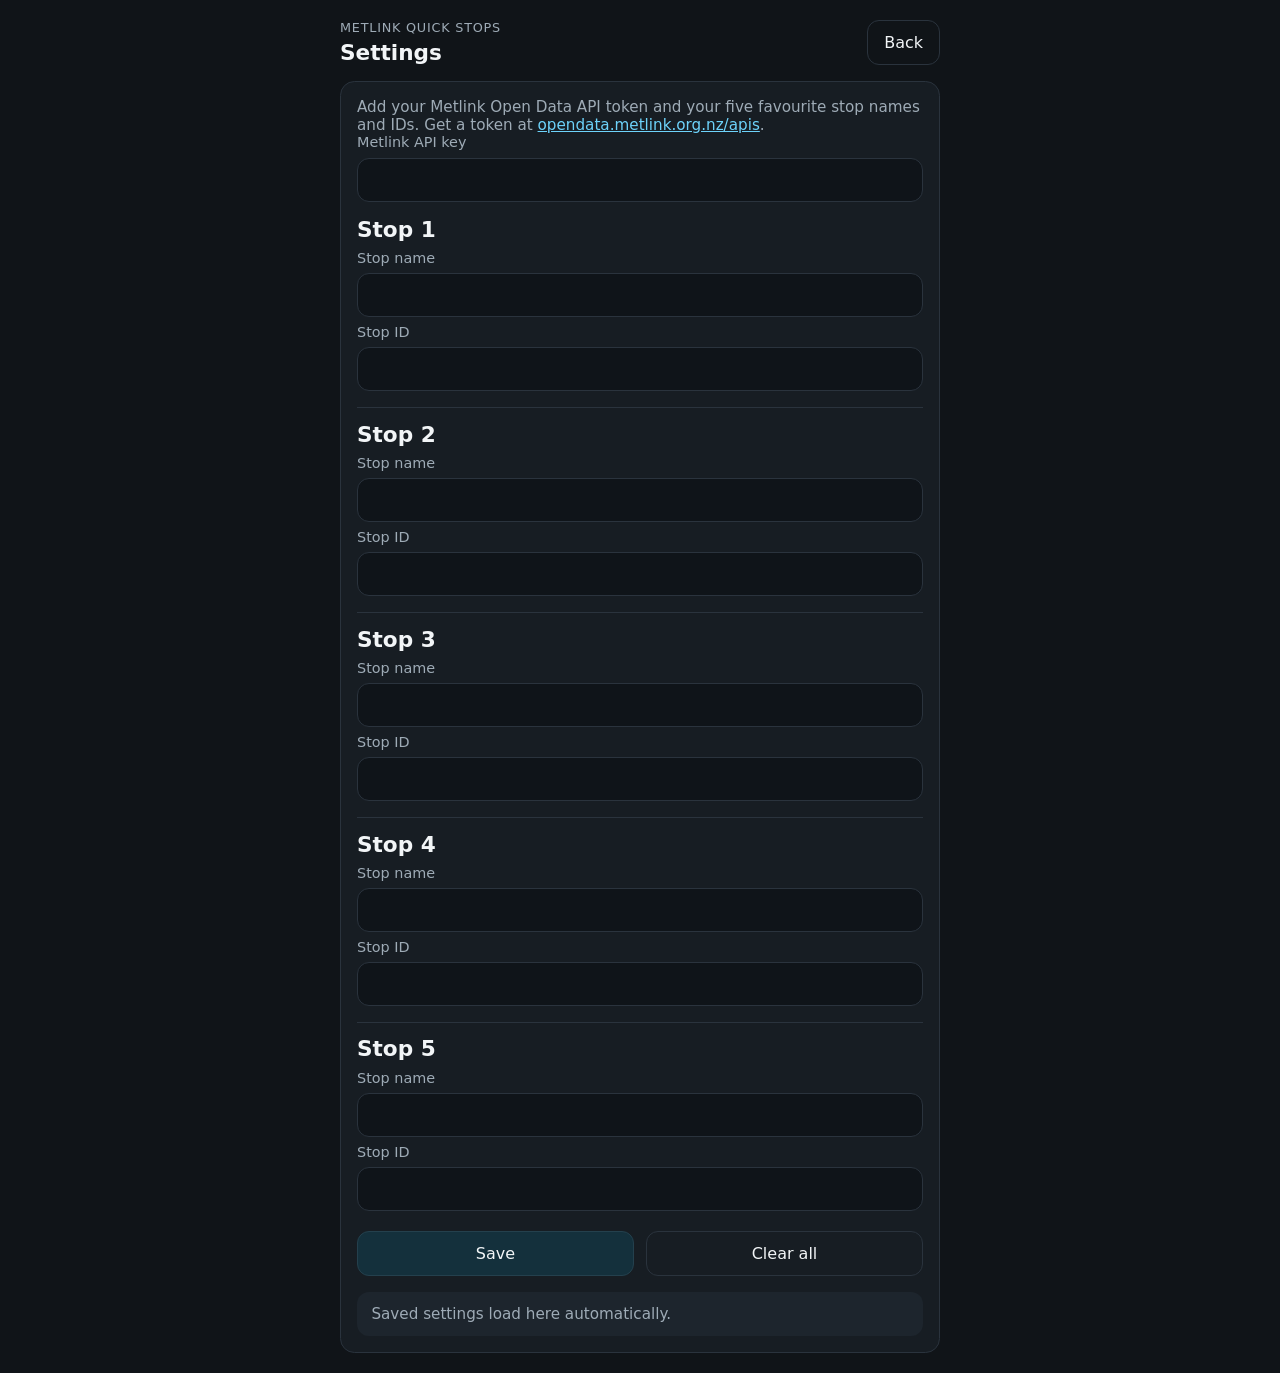
==== settings.html @ b12b5d27 "First cut" ====
<!DOCTYPE html>
<html lang="en">
<head>
  <meta charset="UTF-8">
  <meta name="viewport" content="width=device-width, initial-scale=1">
  <meta name="theme-color" content="#101418">
  <meta name="description" content="Settings for Metlink Quick Stops.">
  <link rel="manifest" href="./manifest.json">
  <link rel="icon" href="./icons/icon-192.svg" type="image/svg+xml">
  <link rel="apple-touch-icon" href="./icons/icon-192.svg">
  <link rel="stylesheet" href="./styles.css">
  <title>Metlink Quick Stops Settings</title>
</head>
<body>
  <main class="app-shell app-shell-form">
    <header class="topbar">
      <div>
        <p class="eyebrow">Metlink Quick Stops</p>
        <h1>Settings</h1>
      </div>
      <nav class="topbar-actions" aria-label="Primary">
        <a class="button button-secondary" href="./index.html">Back</a>
      </nav>
    </header>

    <section class="panel">
      <p class="helper-text">Add your Metlink Open Data API token and your five favourite stop names and IDs. Get a token at <a href="https://opendata.metlink.org.nz/apis" target="_blank" rel="noreferrer">opendata.metlink.org.nz/apis</a>.</p>

      <form id="settingsForm" class="settings-form">
        <div class="field-group">
          <label class="field-label" for="apiKey">Metlink API key</label>
          <input id="apiKey" name="apiKey" class="text-input" type="text" autocomplete="off" spellcheck="false">
        </div>

        <div class="stops-fields">
          <div class="stop-form-row">
            <h2>Stop 1</h2>
            <label class="field-label" for="stopName1">Stop name</label>
            <input id="stopName1" name="stopName1" class="text-input" type="text" autocomplete="off">
            <label class="field-label" for="stopId1">Stop ID</label>
            <input id="stopId1" name="stopId1" class="text-input" type="text" autocomplete="off" spellcheck="false">
          </div>

          <div class="stop-form-row">
            <h2>Stop 2</h2>
            <label class="field-label" for="stopName2">Stop name</label>
            <input id="stopName2" name="stopName2" class="text-input" type="text" autocomplete="off">
            <label class="field-label" for="stopId2">Stop ID</label>
            <input id="stopId2" name="stopId2" class="text-input" type="text" autocomplete="off" spellcheck="false">
          </div>

          <div class="stop-form-row">
            <h2>Stop 3</h2>
            <label class="field-label" for="stopName3">Stop name</label>
            <input id="stopName3" name="stopName3" class="text-input" type="text" autocomplete="off">
            <label class="field-label" for="stopId3">Stop ID</label>
            <input id="stopId3" name="stopId3" class="text-input" type="text" autocomplete="off" spellcheck="false">
          </div>

          <div class="stop-form-row">
            <h2>Stop 4</h2>
            <label class="field-label" for="stopName4">Stop name</label>
            <input id="stopName4" name="stopName4" class="text-input" type="text" autocomplete="off">
            <label class="field-label" for="stopId4">Stop ID</label>
            <input id="stopId4" name="stopId4" class="text-input" type="text" autocomplete="off" spellcheck="false">
          </div>

          <div class="stop-form-row">
            <h2>Stop 5</h2>
            <label class="field-label" for="stopName5">Stop name</label>
            <input id="stopName5" name="stopName5" class="text-input" type="text" autocomplete="off">
            <label class="field-label" for="stopId5">Stop ID</label>
            <input id="stopId5" name="stopId5" class="text-input" type="text" autocomplete="off" spellcheck="false">
          </div>
        </div>

        <div class="form-actions">
          <button class="button" type="submit">Save</button>
          <button id="resetButton" class="button button-secondary" type="button">Clear all</button>
        </div>
      </form>

      <p id="saveMessage" class="status status-subtle" aria-live="polite">Saved settings load here automatically.</p>
    </section>
  </main>

  <script src="./settings.js"></script>
</body>
</html>
---- styles.css ----
:root {
  color-scheme: dark;
  --bg: #101418;
  --panel: #171d23;
  --panel-alt: #1d252d;
  --border: #2a333d;
  --text: #f2f5f7;
  --muted: #9eabb6;
  --accent: #6dd3fb;
  --accent-strong: #8be0ff;
  --danger: #ff8a8a;
  --danger-bg: #2a1719;
  --ok-bg: #142127;
  --ok-text: #9ae2ff;
}

* {
  box-sizing: border-box;
}

html {
  font-size: 16px;
}

body {
  margin: 0;
  min-height: 100vh;
  background: var(--bg);
  color: var(--text);
  font-family: system-ui, -apple-system, BlinkMacSystemFont, "Segoe UI", sans-serif;
}

a {
  color: var(--accent);
}

button,
input {
  font: inherit;
}

.app-shell {
  width: min(100%, 40rem);
  margin: 0 auto;
  padding: 1rem;
}

.app-shell-form {
  padding-bottom: 2rem;
}

.topbar {
  display: flex;
  justify-content: space-between;
  align-items: flex-start;
  gap: 0.75rem;
  margin-bottom: 1rem;
}

.topbar h1,
.stop-card-title,
.empty-state h2,
.stop-form-row h2 {
  margin: 0;
  font-size: 1.35rem;
  line-height: 1.15;
}

.eyebrow {
  margin: 0 0 0.35rem;
  color: var(--muted);
  font-size: 0.8rem;
  letter-spacing: 0.06em;
  text-transform: uppercase;
}

.topbar-actions {
  flex-shrink: 0;
}

.panel,
.stop-card {
  background: var(--panel);
  border: 1px solid var(--border);
  border-radius: 0.9rem;
}

.panel {
  padding: 1rem;
}

.panel-tight {
  padding-bottom: 0.75rem;
}

.toolbar {
  display: flex;
  justify-content: space-between;
  align-items: center;
  gap: 0.75rem;
  margin-bottom: 0.75rem;
}

.button {
  display: inline-flex;
  align-items: center;
  justify-content: center;
  min-height: 2.75rem;
  padding: 0.75rem 1rem;
  border: 1px solid #24404d;
  border-radius: 0.75rem;
  background: #14303c;
  color: var(--text);
  text-decoration: none;
  cursor: pointer;
}

.button:disabled {
  opacity: 0.55;
  cursor: wait;
}

.button-secondary {
  background: transparent;
  border-color: var(--border);
}

.status,
.helper-text,
.meta {
  margin: 0;
  color: var(--muted);
  font-size: 0.95rem;
}

.status {
  padding: 0.8rem 0.9rem;
  border-radius: 0.75rem;
  background: var(--panel-alt);
}

.status-subtle {
  margin-top: 1rem;
}

.status-ok {
  background: var(--ok-bg);
  color: var(--ok-text);
}

.status-error {
  background: var(--danger-bg);
  color: var(--danger);
}

.stops-list {
  display: grid;
  gap: 0.85rem;
  margin-top: 0.9rem;
}

.stop-card {
  padding: 0.9rem;
}

.stop-card-header {
  display: flex;
  justify-content: space-between;
  gap: 0.75rem;
  align-items: baseline;
  margin-bottom: 0.75rem;
}

.stop-card-subtitle {
  margin: 0.2rem 0 0;
  color: var(--muted);
  font-size: 0.9rem;
}

.stop-state {
  color: var(--muted);
  font-size: 0.95rem;
}

.arrivals {
  list-style: none;
  margin: 0;
  padding: 0;
}

.arrival-row {
  display: grid;
  gap: 0.2rem;
  padding: 0.7rem 0;
  border-top: 1px solid var(--border);
}

.arrival-row:first-child {
  border-top: 0;
  padding-top: 0;
}

.arrival-service {
  font-size: 0.95rem;
  color: var(--text);
}

.arrival-times {
  font-size: 1rem;
  font-variant-numeric: tabular-nums;
  color: var(--text);
}

.arrival-label {
  color: var(--muted);
}

.arrival-separator {
  color: var(--muted);
  padding: 0 0.15rem;
}

.empty-state {
  text-align: center;
  display: grid;
  gap: 0.9rem;
  justify-items: center;
}

.settings-form,
.stops-fields {
  display: grid;
  gap: 1rem;
}

.field-group,
.stop-form-row {
  display: grid;
  gap: 0.45rem;
}

.stop-form-row {
  padding-top: 0.9rem;
  border-top: 1px solid var(--border);
}

.stop-form-row:first-child {
  padding-top: 0;
  border-top: 0;
}

.field-label {
  font-size: 0.9rem;
  color: var(--muted);
}

.text-input {
  width: 100%;
  min-height: 2.75rem;
  padding: 0.7rem 0.8rem;
  border: 1px solid var(--border);
  border-radius: 0.75rem;
  background: #0f1419;
  color: var(--text);
}

.form-actions {
  display: grid;
  grid-template-columns: 1fr 1fr;
  gap: 0.75rem;
  margin-top: 0.25rem;
}

@media (min-width: 38rem) {
  .app-shell {
    padding: 1.25rem;
  }

  .arrival-row {
    grid-template-columns: minmax(0, 1fr) auto;
    align-items: baseline;
    gap: 0.75rem;
  }
}
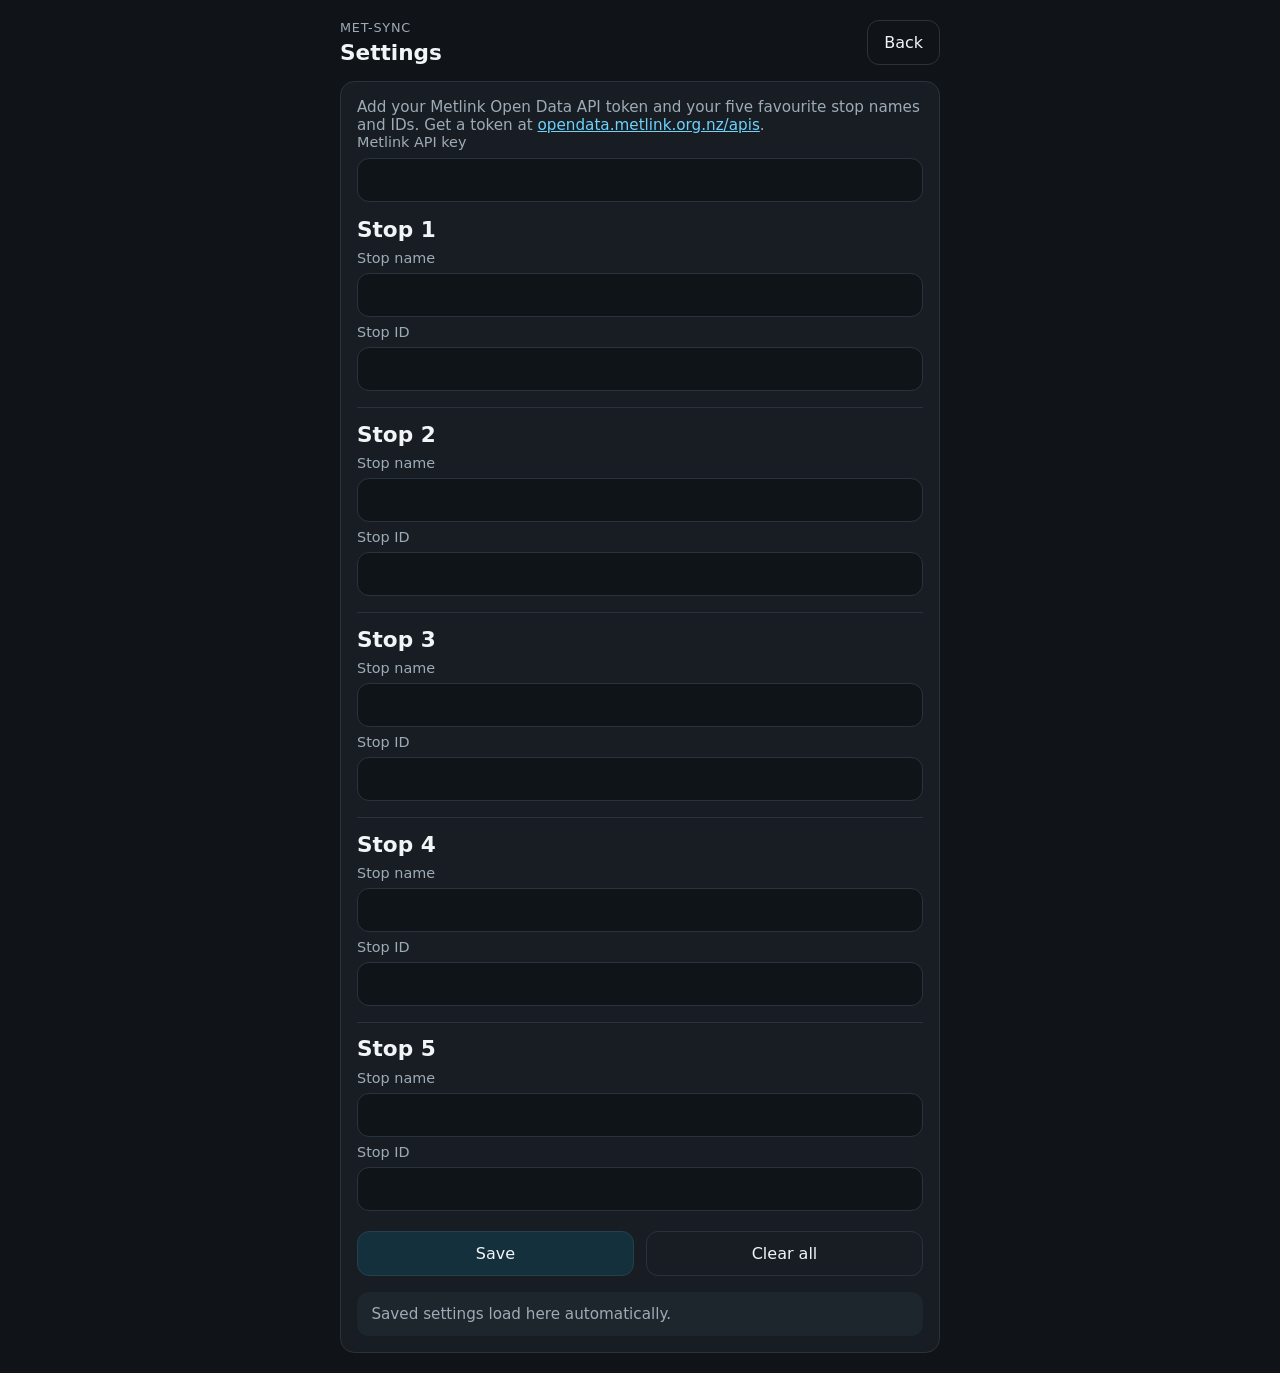
==== commit c5faa933: "Prompt 2" ====
--- a/settings.html
+++ b/settings.html
@@ -4,18 +4,18 @@
   <meta charset="UTF-8">
   <meta name="viewport" content="width=device-width, initial-scale=1">
   <meta name="theme-color" content="#101418">
-  <meta name="description" content="Settings for Metlink Quick Stops.">
+  <meta name="description" content="Settings for Met-sync.">
   <link rel="manifest" href="./manifest.json">
   <link rel="icon" href="./icons/icon-192.svg" type="image/svg+xml">
   <link rel="apple-touch-icon" href="./icons/icon-192.svg">
   <link rel="stylesheet" href="./styles.css">
-  <title>Metlink Quick Stops Settings</title>
+  <title>Met-sync Settings</title>
 </head>
 <body>
   <main class="app-shell app-shell-form">
     <header class="topbar">
       <div>
-        <p class="eyebrow">Metlink Quick Stops</p>
+        <p class="eyebrow">Met-sync</p>
         <h1>Settings</h1>
       </div>
       <nav class="topbar-actions" aria-label="Primary">
--- a/styles.css
+++ b/styles.css
@@ -227,6 +227,10 @@
   justify-items: center;
 }
 
+.setup-message {
+  padding: 1.5rem 1rem;
+}
+
 .settings-form,
 .stops-fields {
   display: grid;
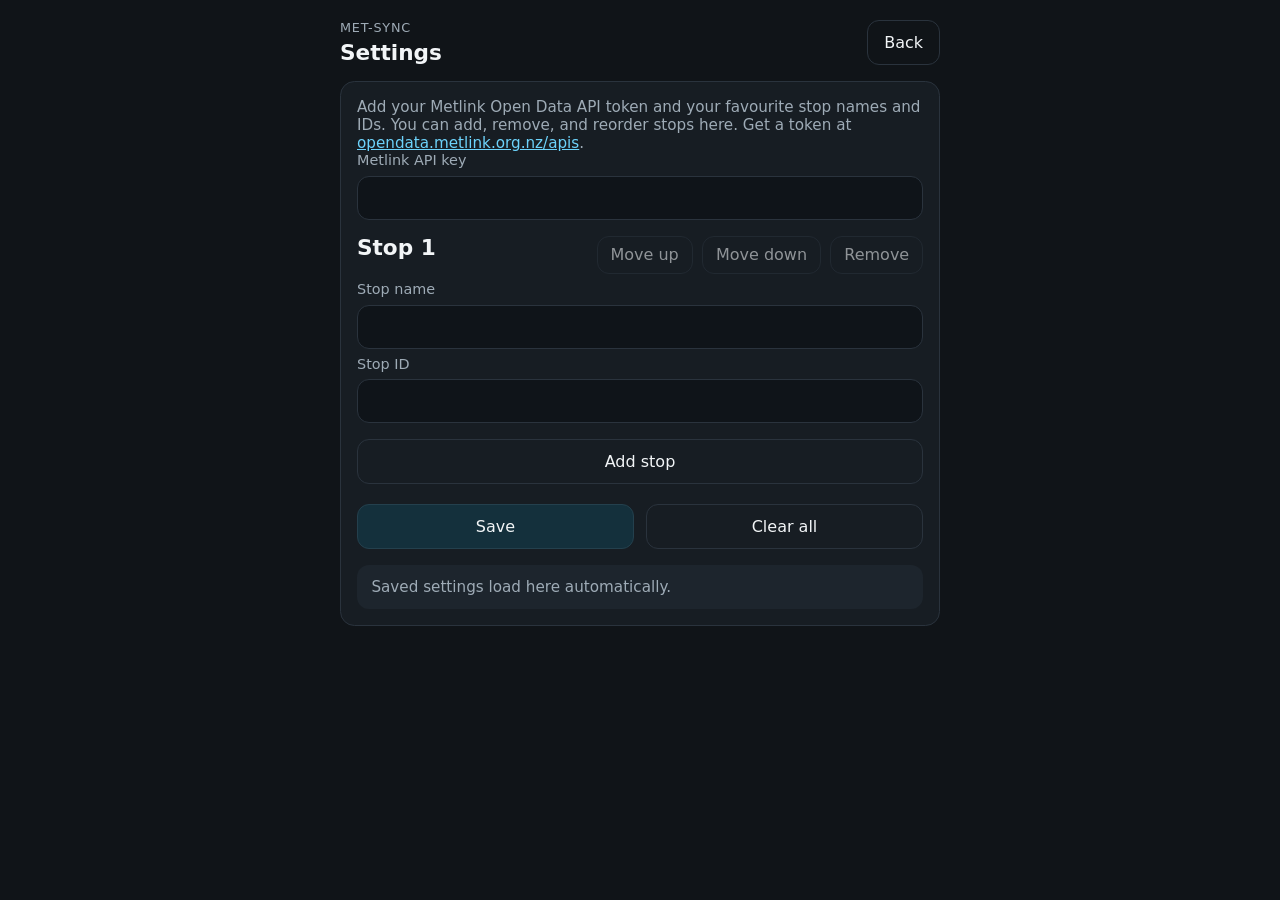
==== commit f0f109ad: "Support flexible stop ordering" ====
--- a/settings.html
+++ b/settings.html
@@ -19,12 +19,12 @@
         <h1>Settings</h1>
       </div>
       <nav class="topbar-actions" aria-label="Primary">
-        <a class="button button-secondary" href="./index.html">Back</a>
+        <a class="button button-secondary" href="./">Back</a>
       </nav>
     </header>
 
     <section class="panel">
-      <p class="helper-text">Add your Metlink Open Data API token and your five favourite stop names and IDs. Get a token at <a href="https://opendata.metlink.org.nz/apis" target="_blank" rel="noreferrer">opendata.metlink.org.nz/apis</a>.</p>
+      <p class="helper-text">Add your Metlink Open Data API token and your favourite stop names and IDs. You can add, remove, and reorder stops here. Get a token at <a href="https://opendata.metlink.org.nz/apis" target="_blank" rel="noreferrer">opendata.metlink.org.nz/apis</a>.</p>
 
       <form id="settingsForm" class="settings-form">
         <div class="field-group">
@@ -32,47 +32,9 @@
           <input id="apiKey" name="apiKey" class="text-input" type="text" autocomplete="off" spellcheck="false">
         </div>
 
-        <div class="stops-fields">
-          <div class="stop-form-row">
-            <h2>Stop 1</h2>
-            <label class="field-label" for="stopName1">Stop name</label>
-            <input id="stopName1" name="stopName1" class="text-input" type="text" autocomplete="off">
-            <label class="field-label" for="stopId1">Stop ID</label>
-            <input id="stopId1" name="stopId1" class="text-input" type="text" autocomplete="off" spellcheck="false">
-          </div>
+        <div id="stopsFields" class="stops-fields"></div>
 
-          <div class="stop-form-row">
-            <h2>Stop 2</h2>
-            <label class="field-label" for="stopName2">Stop name</label>
-            <input id="stopName2" name="stopName2" class="text-input" type="text" autocomplete="off">
-            <label class="field-label" for="stopId2">Stop ID</label>
-            <input id="stopId2" name="stopId2" class="text-input" type="text" autocomplete="off" spellcheck="false">
-          </div>
-
-          <div class="stop-form-row">
-            <h2>Stop 3</h2>
-            <label class="field-label" for="stopName3">Stop name</label>
-            <input id="stopName3" name="stopName3" class="text-input" type="text" autocomplete="off">
-            <label class="field-label" for="stopId3">Stop ID</label>
-            <input id="stopId3" name="stopId3" class="text-input" type="text" autocomplete="off" spellcheck="false">
-          </div>
-
-          <div class="stop-form-row">
-            <h2>Stop 4</h2>
-            <label class="field-label" for="stopName4">Stop name</label>
-            <input id="stopName4" name="stopName4" class="text-input" type="text" autocomplete="off">
-            <label class="field-label" for="stopId4">Stop ID</label>
-            <input id="stopId4" name="stopId4" class="text-input" type="text" autocomplete="off" spellcheck="false">
-          </div>
-
-          <div class="stop-form-row">
-            <h2>Stop 5</h2>
-            <label class="field-label" for="stopName5">Stop name</label>
-            <input id="stopName5" name="stopName5" class="text-input" type="text" autocomplete="off">
-            <label class="field-label" for="stopId5">Stop ID</label>
-            <input id="stopId5" name="stopId5" class="text-input" type="text" autocomplete="off" spellcheck="false">
-          </div>
-        </div>
+        <button id="addStopButton" class="button button-secondary" type="button">Add stop</button>
 
         <div class="form-actions">
           <button class="button" type="submit">Save</button>
--- a/styles.css
+++ b/styles.css
@@ -248,6 +248,28 @@
   border-top: 1px solid var(--border);
 }
 
+.stop-form-header,
+.stop-form-actions {
+  display: flex;
+  gap: 0.6rem;
+}
+
+.stop-form-header {
+  justify-content: space-between;
+  align-items: flex-start;
+  flex-wrap: wrap;
+}
+
+.stop-form-actions {
+  flex-wrap: wrap;
+  justify-content: flex-end;
+}
+
+.stop-action-button {
+  min-height: 2.35rem;
+  padding: 0.55rem 0.8rem;
+}
+
 .stop-form-row:first-child {
   padding-top: 0;
   border-top: 0;
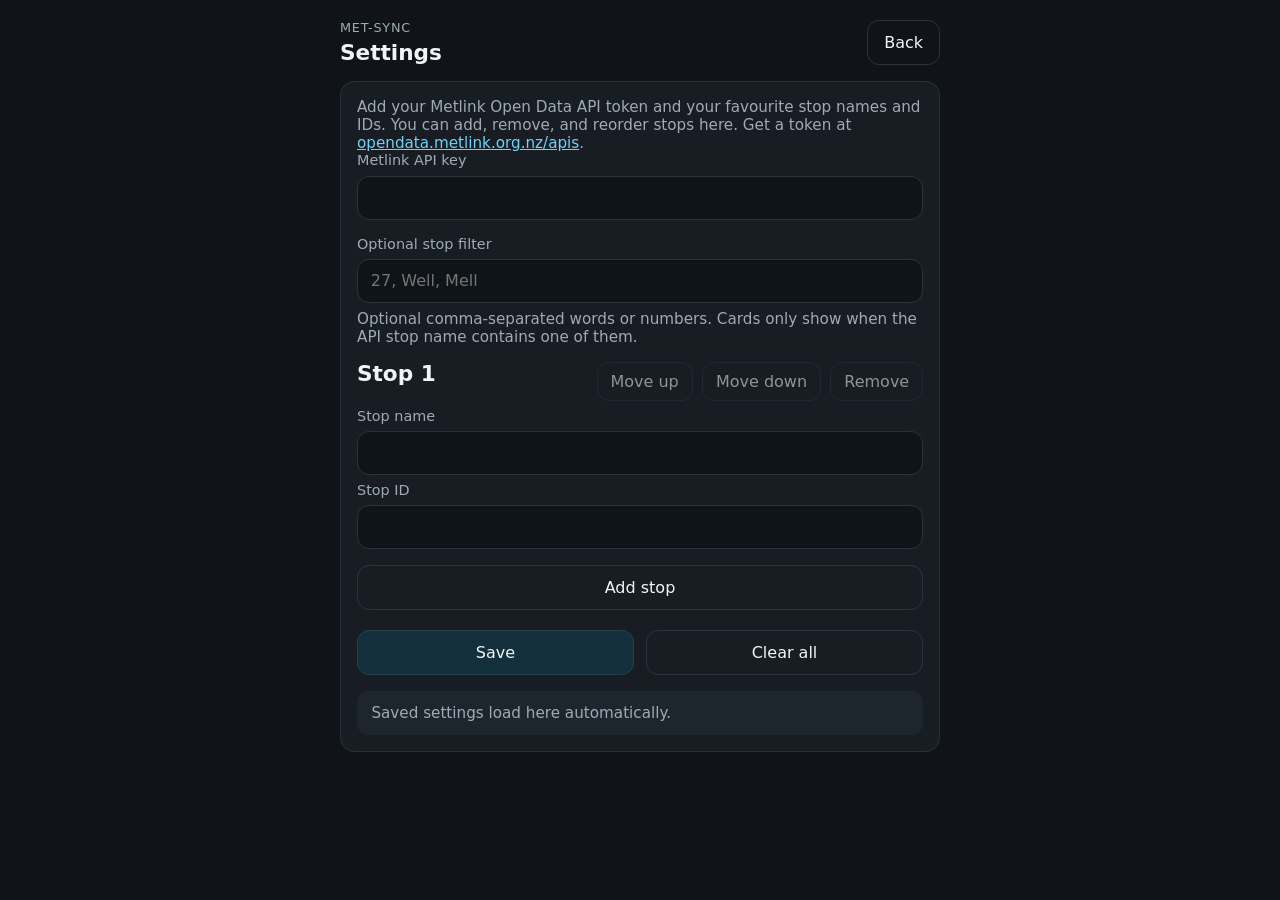
==== commit cc26308f: "Add optional API stop-name filter" ====
--- a/settings.html
+++ b/settings.html
@@ -32,6 +32,12 @@
           <input id="apiKey" name="apiKey" class="text-input" type="text" autocomplete="off" spellcheck="false">
         </div>
 
+        <div class="field-group">
+          <label class="field-label" for="stopFilter">Optional stop filter</label>
+          <input id="stopFilter" name="stopFilter" class="text-input" type="text" autocomplete="off" spellcheck="false" placeholder="27, Well, Mell">
+          <p class="helper-text">Optional comma-separated words or numbers. Cards only show when the API stop name contains one of them.</p>
+        </div>
+
         <div id="stopsFields" class="stops-fields"></div>
 
         <button id="addStopButton" class="button button-secondary" type="button">Add stop</button>
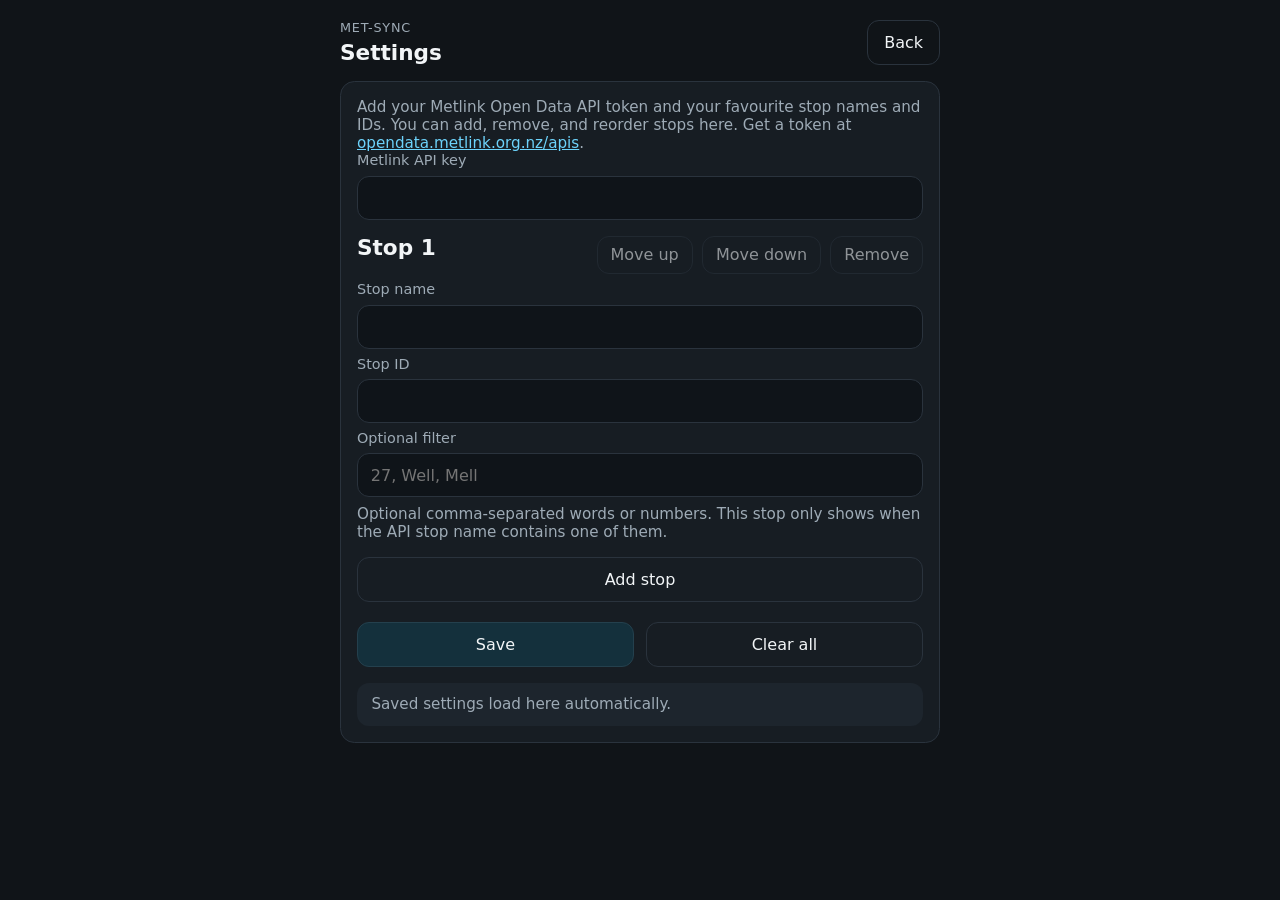
==== commit a09bbd76: "Add per-stop API name filters" ====
--- a/settings.html
+++ b/settings.html
@@ -32,12 +32,6 @@
           <input id="apiKey" name="apiKey" class="text-input" type="text" autocomplete="off" spellcheck="false">
         </div>
 
-        <div class="field-group">
-          <label class="field-label" for="stopFilter">Optional stop filter</label>
-          <input id="stopFilter" name="stopFilter" class="text-input" type="text" autocomplete="off" spellcheck="false" placeholder="27, Well, Mell">
-          <p class="helper-text">Optional comma-separated words or numbers. Cards only show when the API stop name contains one of them.</p>
-        </div>
-
         <div id="stopsFields" class="stops-fields"></div>
 
         <button id="addStopButton" class="button button-secondary" type="button">Add stop</button>
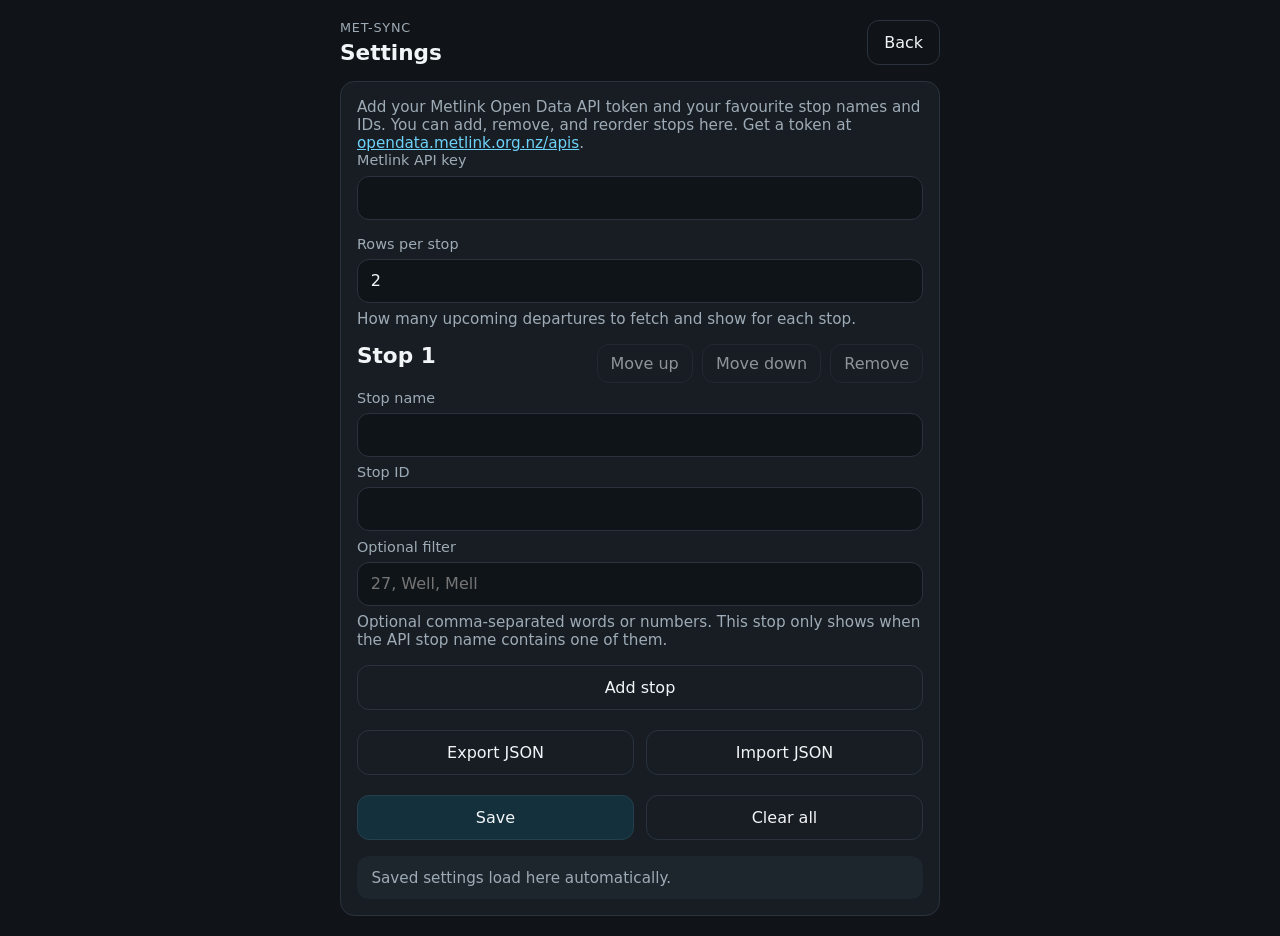
==== commit 34d01783: "Add settings backup and auto refresh" ====
--- a/settings.html
+++ b/settings.html
@@ -32,9 +32,21 @@
           <input id="apiKey" name="apiKey" class="text-input" type="text" autocomplete="off" spellcheck="false">
         </div>
 
+        <div class="field-group">
+          <label class="field-label" for="rowsPerStop">Rows per stop</label>
+          <input id="rowsPerStop" name="rowsPerStop" class="text-input" type="number" min="1" max="10" step="1" inputmode="numeric">
+          <p class="helper-text">How many upcoming departures to fetch and show for each stop.</p>
+        </div>
+
         <div id="stopsFields" class="stops-fields"></div>
 
         <button id="addStopButton" class="button button-secondary" type="button">Add stop</button>
+
+        <div class="form-actions">
+          <button id="exportButton" class="button button-secondary" type="button">Export JSON</button>
+          <button id="importButton" class="button button-secondary" type="button">Import JSON</button>
+        </div>
+        <input id="importFileInput" class="visually-hidden" type="file" accept="application/json,.json">
 
         <div class="form-actions">
           <button class="button" type="submit">Save</button>
--- a/styles.css
+++ b/styles.css
@@ -76,6 +76,9 @@
 
 .topbar-actions {
   flex-shrink: 0;
+  display: flex;
+  align-items: center;
+  gap: 0.85rem;
 }
 
 .panel,
@@ -91,14 +94,6 @@
 
 .panel-tight {
   padding-bottom: 0.75rem;
-}
-
-.toolbar {
-  display: flex;
-  justify-content: space-between;
-  align-items: center;
-  gap: 0.75rem;
-  margin-bottom: 0.75rem;
 }
 
 .button {
@@ -125,6 +120,40 @@
   border-color: var(--border);
 }
 
+.visually-hidden {
+  position: absolute;
+  width: 1px;
+  height: 1px;
+  padding: 0;
+  margin: -1px;
+  overflow: hidden;
+  clip: rect(0, 0, 0, 0);
+  white-space: nowrap;
+  border: 0;
+}
+
+.icon-button {
+  flex: 0 0 2.75rem;
+  width: 2.75rem;
+  min-width: 2.75rem;
+  height: 2.75rem;
+  min-height: 2.75rem;
+  aspect-ratio: 1 / 1;
+  padding: 0;
+  line-height: 1;
+}
+
+.icon-svg {
+  width: 1.2rem;
+  height: 1.2rem;
+  display: block;
+  fill: none;
+  stroke: currentColor;
+  stroke-width: 1.9;
+  stroke-linecap: round;
+  stroke-linejoin: round;
+}
+
 .status,
 .helper-text,
 .meta {
@@ -137,6 +166,16 @@
   padding: 0.8rem 0.9rem;
   border-radius: 0.75rem;
   background: var(--panel-alt);
+}
+
+.status-floating {
+  margin-bottom: 0.9rem;
+}
+
+.meta-quiet {
+  margin-top: 0.45rem;
+  font-size: 0.82rem;
+  line-height: 1.2;
 }
 
 .status-subtle {
